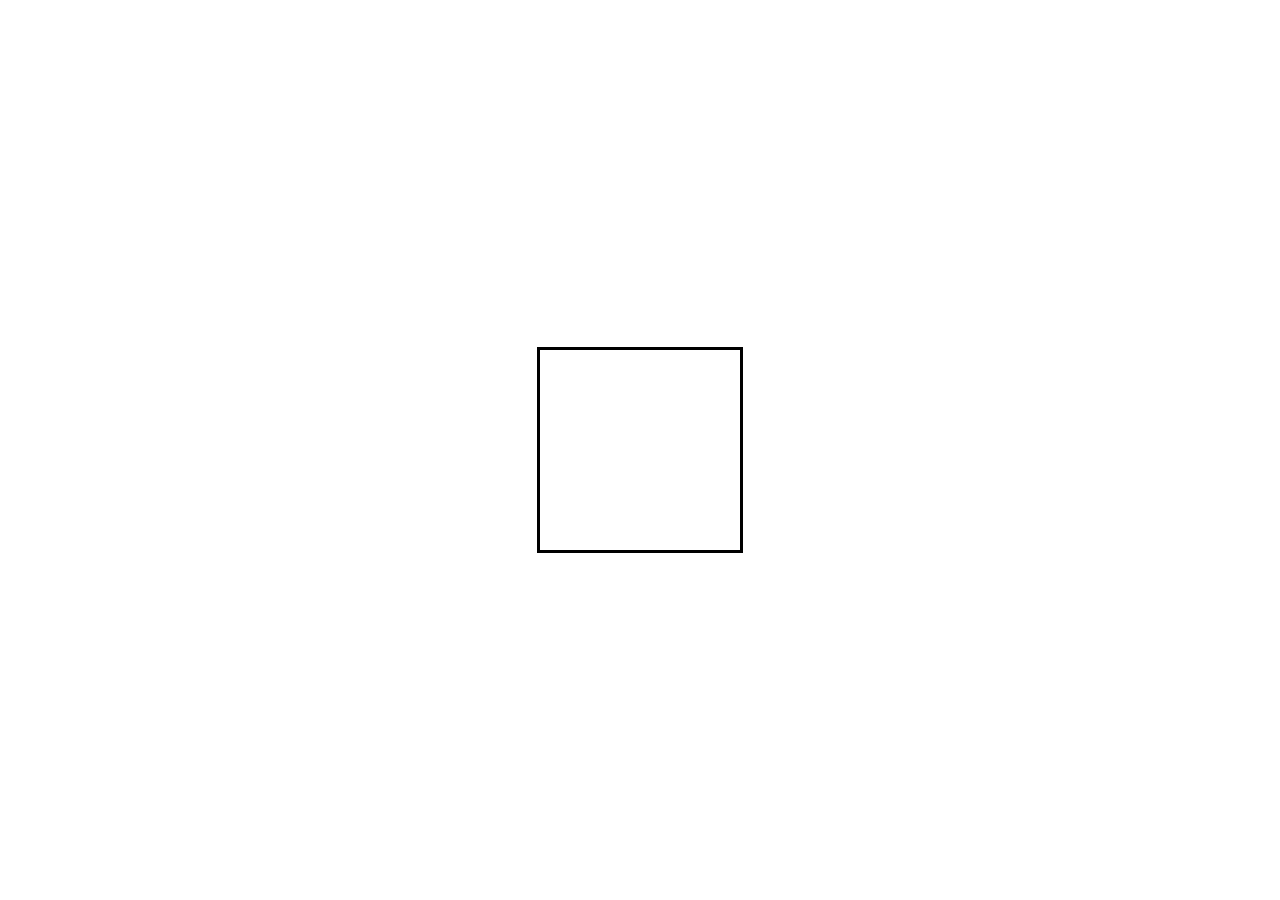
==== index.html @ 5b2fadc4 "Main" ====
<!DOCTYPE html>
<html lang="cs-cz">
  <head>
    <meta charset="UTF-8" />
    <meta http-equiv="X-UA-Compatible" content="IE=edge" />
    <meta name="viewport" content="width=device-width, initial-scale=1.0" />
    <link rel="stylesheet" href="styly.css" />
    <script src="js.js"></script>
    <title>Snake</title>
  </head>
  <body>
    <div class="box">
      <div class="pole"></div>
      <div class="pole"></div>
      <div class="pole"></div>
      <div class="pole"></div>
      <div class="pole"></div>
      <div class="pole"></div>
      <div class="pole"></div>
      <div class="pole"></div>
      <div class="pole"></div>
      <div class="pole"></div>
      <div class="pole"></div>
      <div class="pole"></div>
      <div class="pole"></div>
      <div class="pole"></div>
      <div class="pole"></div>
      <div class="pole"></div>
      <div class="pole"></div>
      <div class="pole"></div>
      <div class="pole"></div>
      <div class="pole"></div>
      <div class="pole"></div>
      <div class="pole"></div>
      <div class="pole"></div>
      <div class="pole"></div>
      <div class="pole"></div>
      <div class="pole"></div>
      <div class="pole"></div>
      <div class="pole"></div>
      <div class="pole"></div>
      <div class="pole"></div>
      <div class="pole"></div>
      <div class="pole"></div>
      <div class="pole"></div>
      <div class="pole"></div>
      <div class="pole"></div>
      <div class="pole"></div>
      <div class="pole"></div>
      <div class="pole"></div>
      <div class="pole"></div>
      <div class="pole"></div>
      <div class="pole"></div>
      <div class="pole"></div>
      <div class="pole"></div>
      <div class="pole"></div>
      <div class="pole"></div>
      <div class="pole"></div>
      <div class="pole"></div>
      <div class="pole"></div>
      <div class="pole"></div>
      <div class="pole"></div>
      <div class="pole"></div>
      <div class="pole"></div>
      <div class="pole"></div>
      <div class="pole"></div>
      <div class="pole"></div>
      <div class="pole"></div>
      <div class="pole"></div>
      <div class="pole"></div>
      <div class="pole"></div>
      <div class="pole"></div>
      <div class="pole"></div>
      <div class="pole"></div>
      <div class="pole"></div>
      <div class="pole"></div>
      <div class="pole"></div>
      <div class="pole"></div>
      <div class="pole"></div>
      <div class="pole"></div>
      <div class="pole"></div>
      <div class="pole"></div>
      <div class="pole"></div>
      <div class="pole"></div>
      <div class="pole"></div>
      <div class="pole"></div>
      <div class="pole"></div>
      <div class="pole"></div>
      <div class="pole"></div>
      <div class="pole"></div>
      <div class="pole"></div>
      <div class="pole"></div>
      <div class="pole"></div>
      <div class="pole"></div>
      <div class="pole"></div>
      <div class="pole"></div>
      <div class="pole"></div>
      <div class="pole"></div>
      <div class="pole"></div>
      <div class="pole"></div>
      <div class="pole"></div>
      <div class="pole"></div>
      <div class="pole"></div>
      <div class="pole"></div>
      <div class="pole"></div>
      <div class="pole"></div>
      <div class="pole"></div>
      <div class="pole"></div>
      <div class="pole"></div>
      <div class="pole"></div>
      <div class="pole"></div>
      <div class="pole"></div>
    </div>
  </body>
</html>
---- styly.css ----
body {
  margin: 0;
  padding: 0;
  display: flex;
  align-items: center;
  justify-content: center;
  height: 100vh;
}
.box {
  width: 200px;
  height: 200px;
  display: flex;
  flex-wrap: wrap;
  border: solid;
}
.box > * {
  width: 20px;
  height: 20px;
}
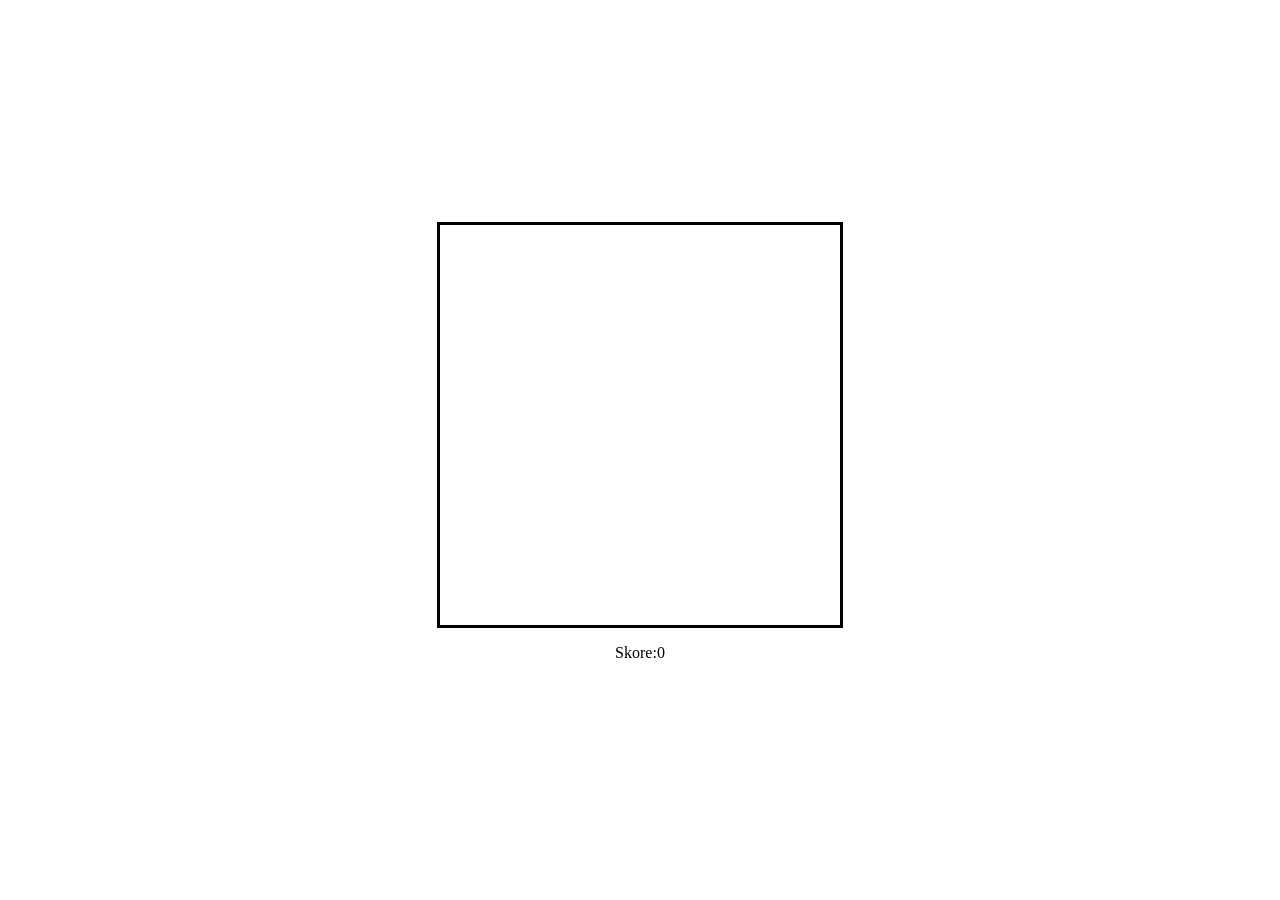
==== commit b844e84f: "skore" ====
--- a/index.html
+++ b/index.html
@@ -9,107 +9,9 @@
     <title>Snake</title>
   </head>
   <body>
-    <div class="box">
-      <div class="pole"></div>
-      <div class="pole"></div>
-      <div class="pole"></div>
-      <div class="pole"></div>
-      <div class="pole"></div>
-      <div class="pole"></div>
-      <div class="pole"></div>
-      <div class="pole"></div>
-      <div class="pole"></div>
-      <div class="pole"></div>
-      <div class="pole"></div>
-      <div class="pole"></div>
-      <div class="pole"></div>
-      <div class="pole"></div>
-      <div class="pole"></div>
-      <div class="pole"></div>
-      <div class="pole"></div>
-      <div class="pole"></div>
-      <div class="pole"></div>
-      <div class="pole"></div>
-      <div class="pole"></div>
-      <div class="pole"></div>
-      <div class="pole"></div>
-      <div class="pole"></div>
-      <div class="pole"></div>
-      <div class="pole"></div>
-      <div class="pole"></div>
-      <div class="pole"></div>
-      <div class="pole"></div>
-      <div class="pole"></div>
-      <div class="pole"></div>
-      <div class="pole"></div>
-      <div class="pole"></div>
-      <div class="pole"></div>
-      <div class="pole"></div>
-      <div class="pole"></div>
-      <div class="pole"></div>
-      <div class="pole"></div>
-      <div class="pole"></div>
-      <div class="pole"></div>
-      <div class="pole"></div>
-      <div class="pole"></div>
-      <div class="pole"></div>
-      <div class="pole"></div>
-      <div class="pole"></div>
-      <div class="pole"></div>
-      <div class="pole"></div>
-      <div class="pole"></div>
-      <div class="pole"></div>
-      <div class="pole"></div>
-      <div class="pole"></div>
-      <div class="pole"></div>
-      <div class="pole"></div>
-      <div class="pole"></div>
-      <div class="pole"></div>
-      <div class="pole"></div>
-      <div class="pole"></div>
-      <div class="pole"></div>
-      <div class="pole"></div>
-      <div class="pole"></div>
-      <div class="pole"></div>
-      <div class="pole"></div>
-      <div class="pole"></div>
-      <div class="pole"></div>
-      <div class="pole"></div>
-      <div class="pole"></div>
-      <div class="pole"></div>
-      <div class="pole"></div>
-      <div class="pole"></div>
-      <div class="pole"></div>
-      <div class="pole"></div>
-      <div class="pole"></div>
-      <div class="pole"></div>
-      <div class="pole"></div>
-      <div class="pole"></div>
-      <div class="pole"></div>
-      <div class="pole"></div>
-      <div class="pole"></div>
-      <div class="pole"></div>
-      <div class="pole"></div>
-      <div class="pole"></div>
-      <div class="pole"></div>
-      <div class="pole"></div>
-      <div class="pole"></div>
-      <div class="pole"></div>
-      <div class="pole"></div>
-      <div class="pole"></div>
-      <div class="pole"></div>
-      <div class="pole"></div>
-      <div class="pole"></div>
-      <div class="pole"></div>
-      <div class="pole"></div>
-      <div class="pole"></div>
-      <div class="pole"></div>
-      <div class="pole"></div>
-      <div class="pole"></div>
-      <div class="pole"></div>
-      <div class="pole"></div>
-      <div class="pole"></div>
-      <div class="pole"></div>
-    </div>
+    <main>
+      <div class="box"></div>
+      <p>Skore:0</p>
+    </main>
   </body>
 </html>
--- a/styly.css
+++ b/styly.css
@@ -1,19 +1,26 @@
 body {
   margin: 0;
   padding: 0;
+}
+main {
   display: flex;
   align-items: center;
   justify-content: center;
+  flex-direction: column;
   height: 100vh;
+  width: 100%;
 }
 .box {
-  width: 200px;
-  height: 200px;
+  width: 400px;
+  height: 400px;
   display: flex;
   flex-wrap: wrap;
   border: solid;
 }
-.box > * {
+.box .pole {
   width: 20px;
   height: 20px;
+  background: white;
 }
+p {
+}
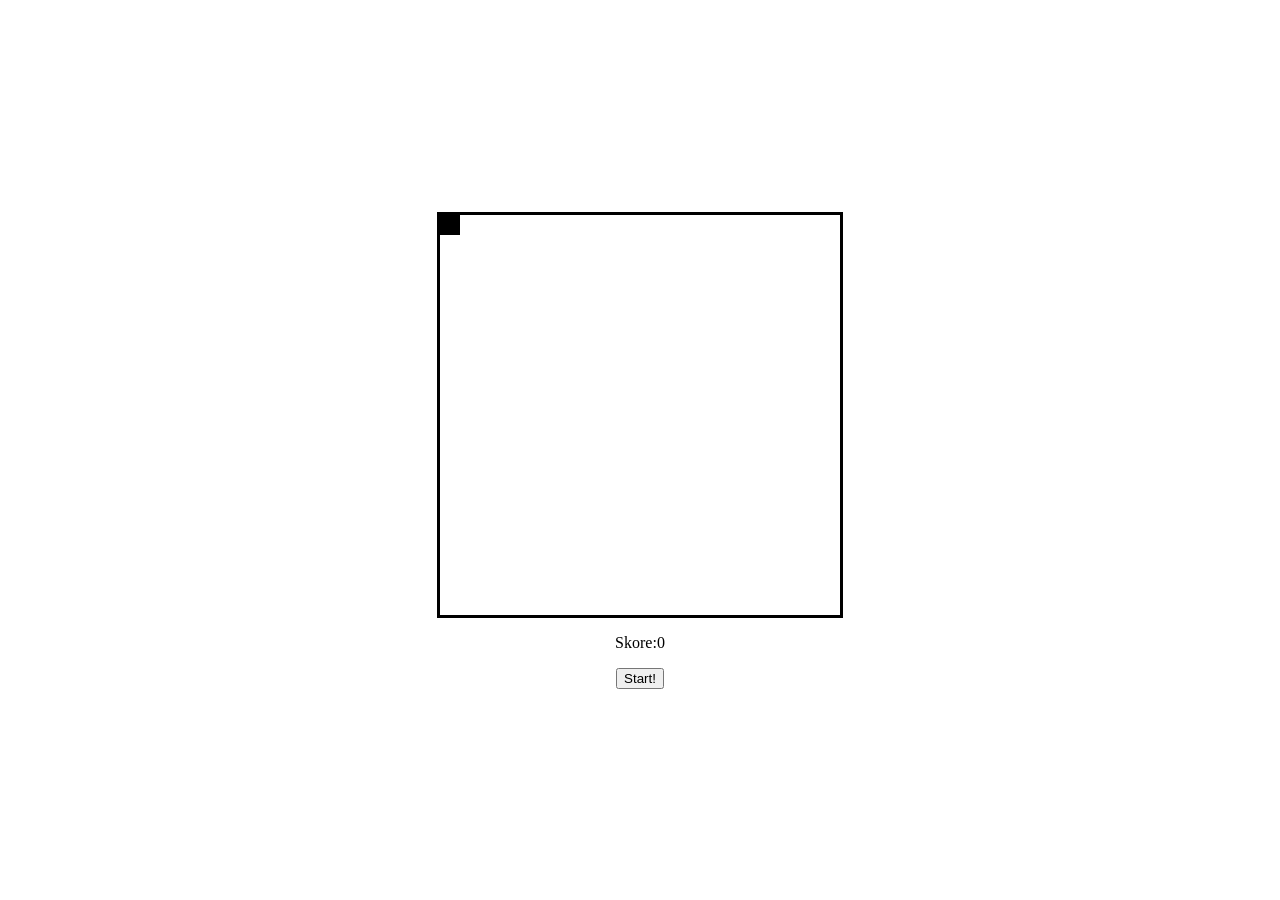
==== commit df2d3df4: "Fixing bugs + restart" ====
--- a/index.html
+++ b/index.html
@@ -12,6 +12,7 @@
     <main>
       <div class="box"></div>
       <p>Skore:0</p>
+      <input type="button" value="Start!" />
     </main>
   </body>
 </html>
--- a/styly.css
+++ b/styly.css
@@ -22,5 +22,6 @@
   height: 20px;
   background: white;
 }
-p {
+input {
+  cursor: pointer;
 }
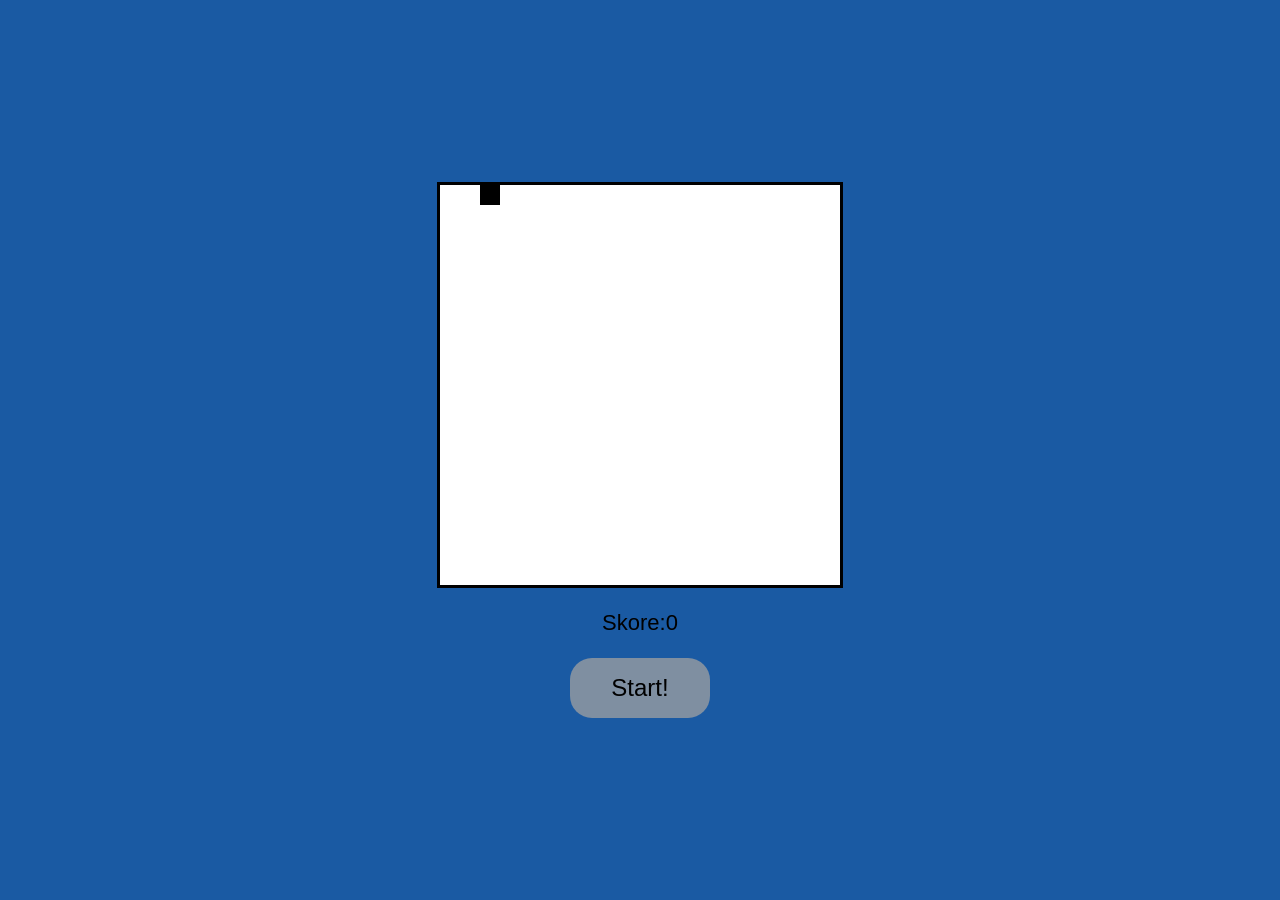
==== commit 5324cb2e: "Fix starting, adding more styles, adding nonscript" ====
--- a/index.html
+++ b/index.html
@@ -9,10 +9,17 @@
     <title>Snake</title>
   </head>
   <body>
+    <noscript>
+      <div class="no">
+        <p>Zapněte si Javascript!!!</p>
+      </div>
+    </noscript>
     <main>
       <div class="box"></div>
       <p>Skore:0</p>
-      <input type="button" value="Start!" />
+      <div class="btn">
+        <a href="#">Start!</a>
+      </div>
     </main>
   </body>
 </html>
--- a/styly.css
+++ b/styly.css
@@ -9,6 +9,7 @@
   flex-direction: column;
   height: 100vh;
   width: 100%;
+  background: #1a5aa3;
 }
 .box {
   width: 400px;
@@ -22,6 +23,58 @@
   height: 20px;
   background: white;
 }
-input {
+.btn {
+  background: rgba(161, 161, 161, 0.753);
+  height: 60px;
+  width: 140px;
+  border-radius: 22px;
   cursor: pointer;
+  display: flex;
+  align-items: center;
+  justify-content: center;
 }
+.btn::before {
+  content: "";
+  position: absolute;
+  background: rgb(255, 123, 0);
+  width: 0px;
+  z-index: 1;
+  height: 60px;
+  transition: 0.5s all;
+  border-radius: 22px;
+}
+.btn:hover:before {
+  width: 140px;
+}
+.btn a {
+  display: flex;
+  align-items: center;
+  justify-content: center;
+  height: 100%;
+  text-decoration: none;
+  color: black;
+  font-size: 24px;
+  z-index: 2;
+  font-family: "Gill Sans", "Gill Sans MT", Calibri, "Trebuchet MS", sans-serif;
+}
+
+p {
+  font-size: 22px;
+  font-family: "Gill Sans", "Gill Sans MT", Calibri, "Trebuchet MS", sans-serif;
+}
+.no {
+  background: #4b4b4b;
+  position: fixed;
+  z-index: 3;
+  width: 100%;
+  height: 100vh;
+}
+.no p {
+  display: flex;
+  align-items: center;
+  justify-content: center;
+  height: 100vh;
+  font-family: "Gill Sans", "Gill Sans MT", Calibri, "Trebuchet MS", sans-serif;
+  font-size: 24px;
+  color: white;
+}
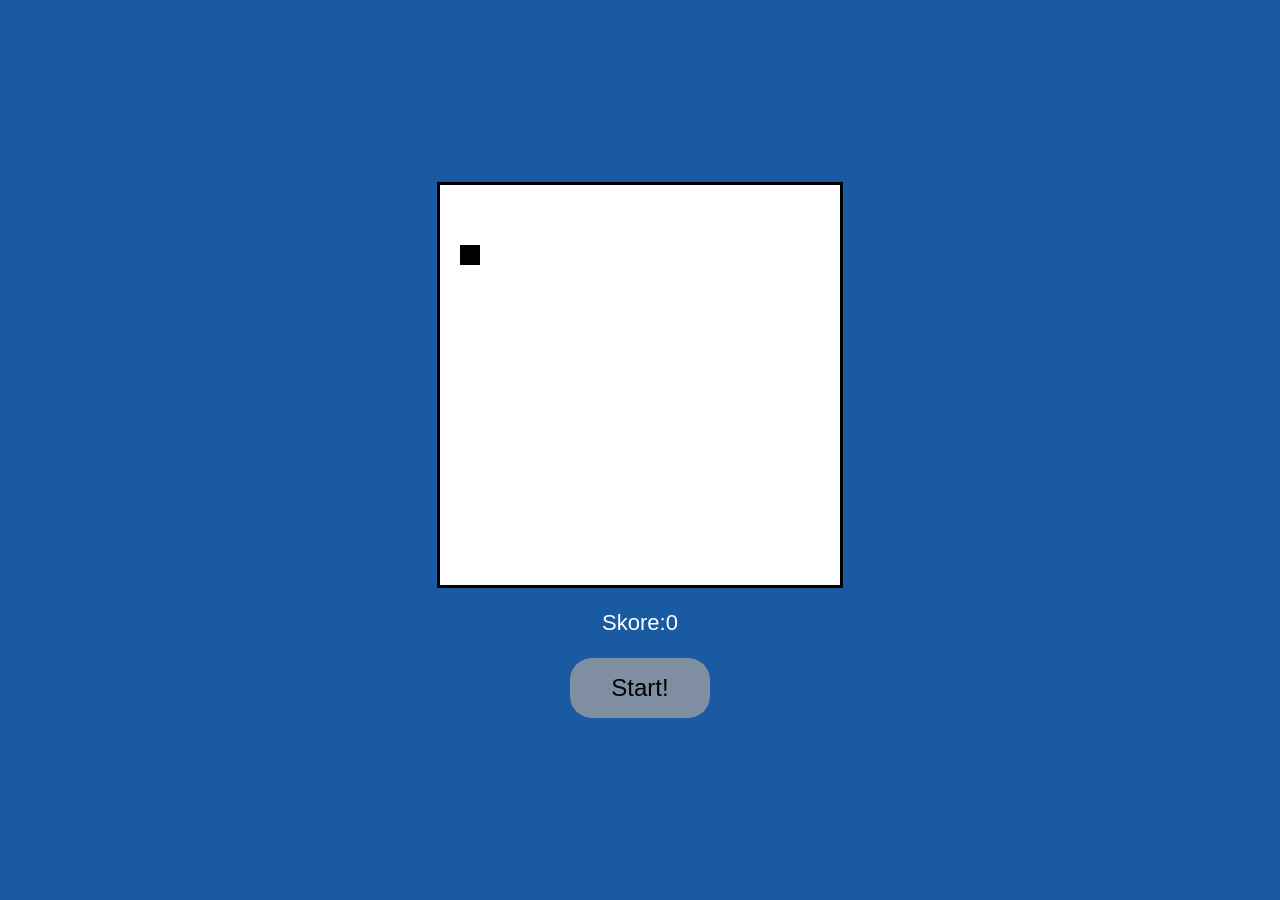
==== commit b8940ff2: "New food + new Gameover screen" ====
--- a/index.html
+++ b/index.html
@@ -15,11 +15,20 @@
       </div>
     </noscript>
     <main>
-      <div class="box"></div>
-      <p>Skore:0</p>
-      <div class="btn">
-        <a href="#">Start!</a>
+      <div class="MainDisplay">
+        <div class="box"></div>
+        <p>Skore:0</p>
+        <div class="btn">
+          <a href="#">Start!</a>
+        </div>
       </div>
     </main>
+    <div class="GameOverBox">
+      <p>Prohrál jsi!</p>
+      <p id="skore">Tvé skore činí:</p>
+      <div class="btn">
+        <a href="#" id="BtnRestart">Restart!</a>
+      </div>
+    </div>
   </body>
 </html>
--- a/styly.css
+++ b/styly.css
@@ -10,6 +10,12 @@
   height: 100vh;
   width: 100%;
   background: #1a5aa3;
+}
+.MainDisplay {
+  display: flex;
+  align-items: center;
+  justify-content: center;
+  flex-direction: column;
 }
 .box {
   width: 400px;
@@ -37,7 +43,7 @@
   content: "";
   position: absolute;
   background: rgb(255, 123, 0);
-  width: 0px;
+  width: 0;
   z-index: 1;
   height: 60px;
   transition: 0.5s all;
@@ -61,6 +67,7 @@
 p {
   font-size: 22px;
   font-family: "Gill Sans", "Gill Sans MT", Calibri, "Trebuchet MS", sans-serif;
+  color:white;
 }
 .no {
   background: #4b4b4b;
@@ -78,3 +85,29 @@
   font-size: 24px;
   color: white;
 }
+.GameOverBox {
+  position: fixed;
+  background: #112A46;
+  width: 35%;
+  height: 400px;
+  display: flex;
+  align-items: center;
+  justify-content: center;
+  flex-direction: column;
+  position: absolute;
+  top: 50%;
+  left: 50%;
+  transform: translate(-50%,-50%);
+  display:none;
+  border-radius: 24px;
+}
+.GameOverBox p:nth-child(1) {
+  font-size: 32px;
+}
+.GameOverBox .btn 
+{
+  background: #515151;
+}
+.GameOverBox .btn a {
+  color:white;
+}
